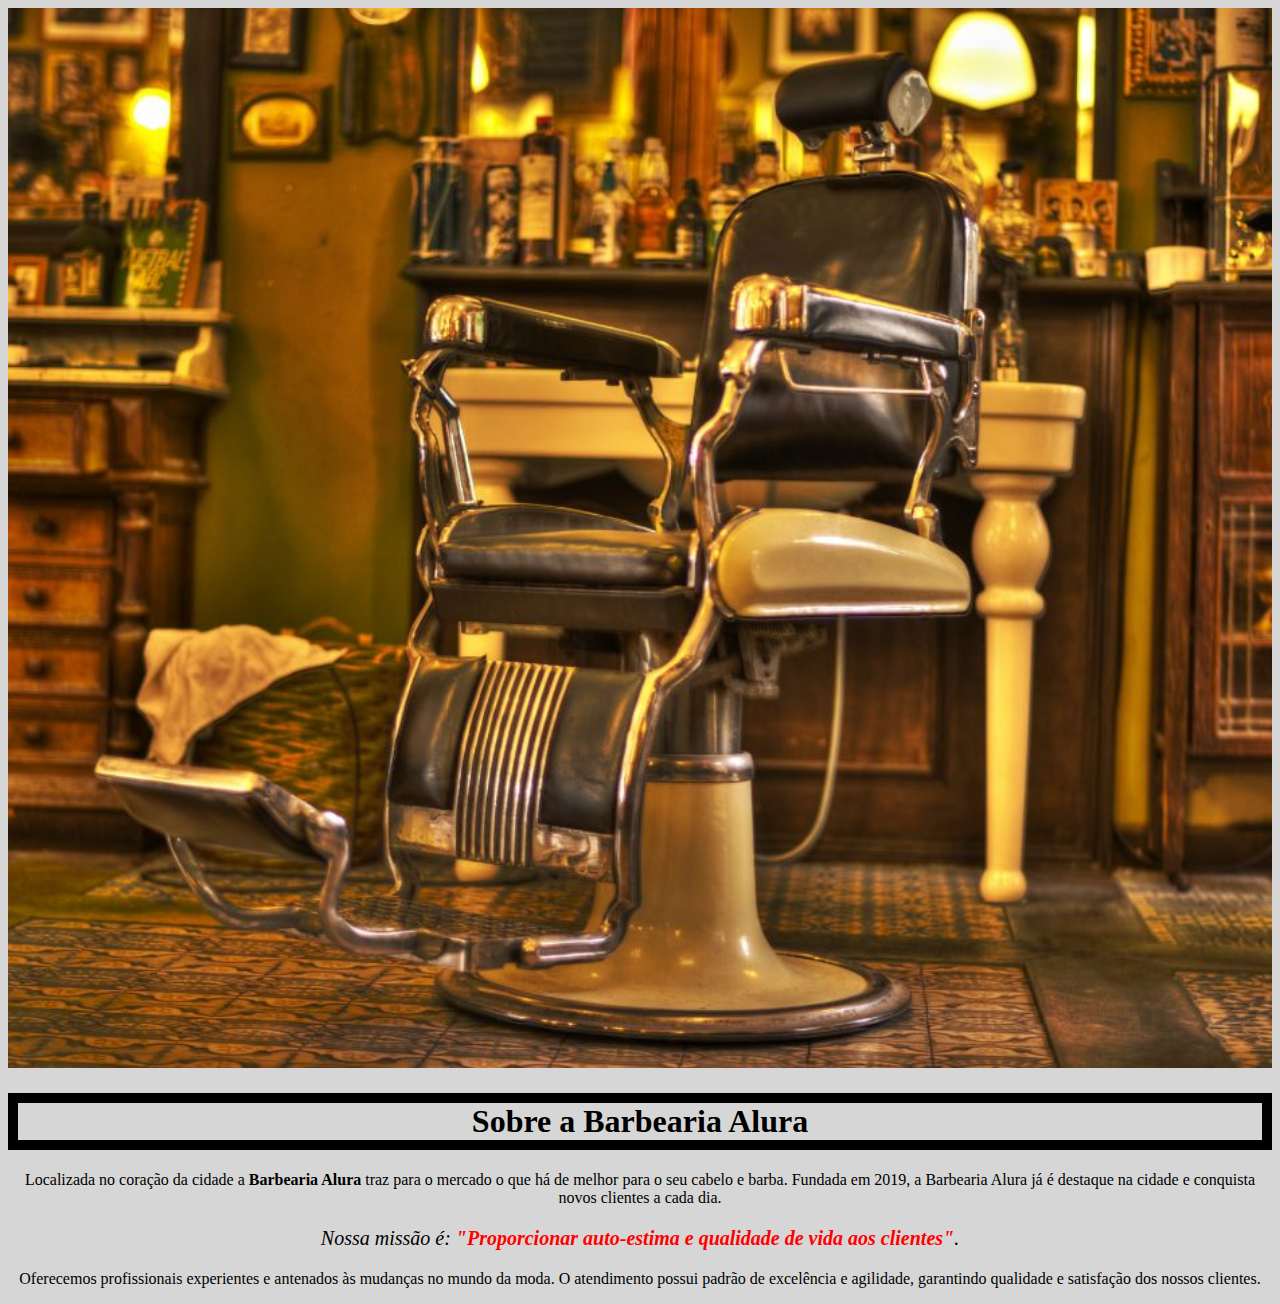
==== index.html @ f3758e51 "First Commit" ====
<!DOCTYPE html>
<html lang="en">
<head>
    <meta charset="UTF-8">
    <meta http-equiv="X-UA-Compatible" content="IE=edge">
    <meta name="viewport" content="width=device-width, initial-scale=1.0">
    <link rel="stylesheet" href="style.css">
    <title>Barbearia da Alura</title>
</head>
<body>
    <img src="barbearia.jpg" alt="">
    <h1>Sobre a Barbearia Alura</h1>

    <p>Localizada no coração da cidade a <strong>Barbearia Alura</strong> traz para o mercado o que há de melhor para o seu cabelo e barba. 
    Fundada em 2019, a Barbearia Alura já é destaque na cidade e conquista novos clientes a cada dia.</p>

    <p style="font-size: 20px;"><em>Nossa missão é: <strong>"Proporcionar auto-estima e qualidade de vida aos clientes"</strong>.</em></p>
 
    <p>Oferecemos profissionais experientes e antenados às mudanças no mundo da moda. 
    O atendimento possui padrão de excelência e agilidade, garantindo qualidade e satisfação dos nossos clientes.</p>
</body>
</html>
---- style.css ----
body{
    background-color: #cccc;
    align-items: center;
}

img{
    width: 100%;
}

h1{
    border: 10px solid black;
    text-align: center;
}

p{
    text-align: center;
}

em strong {
    color: #FF0000;
}
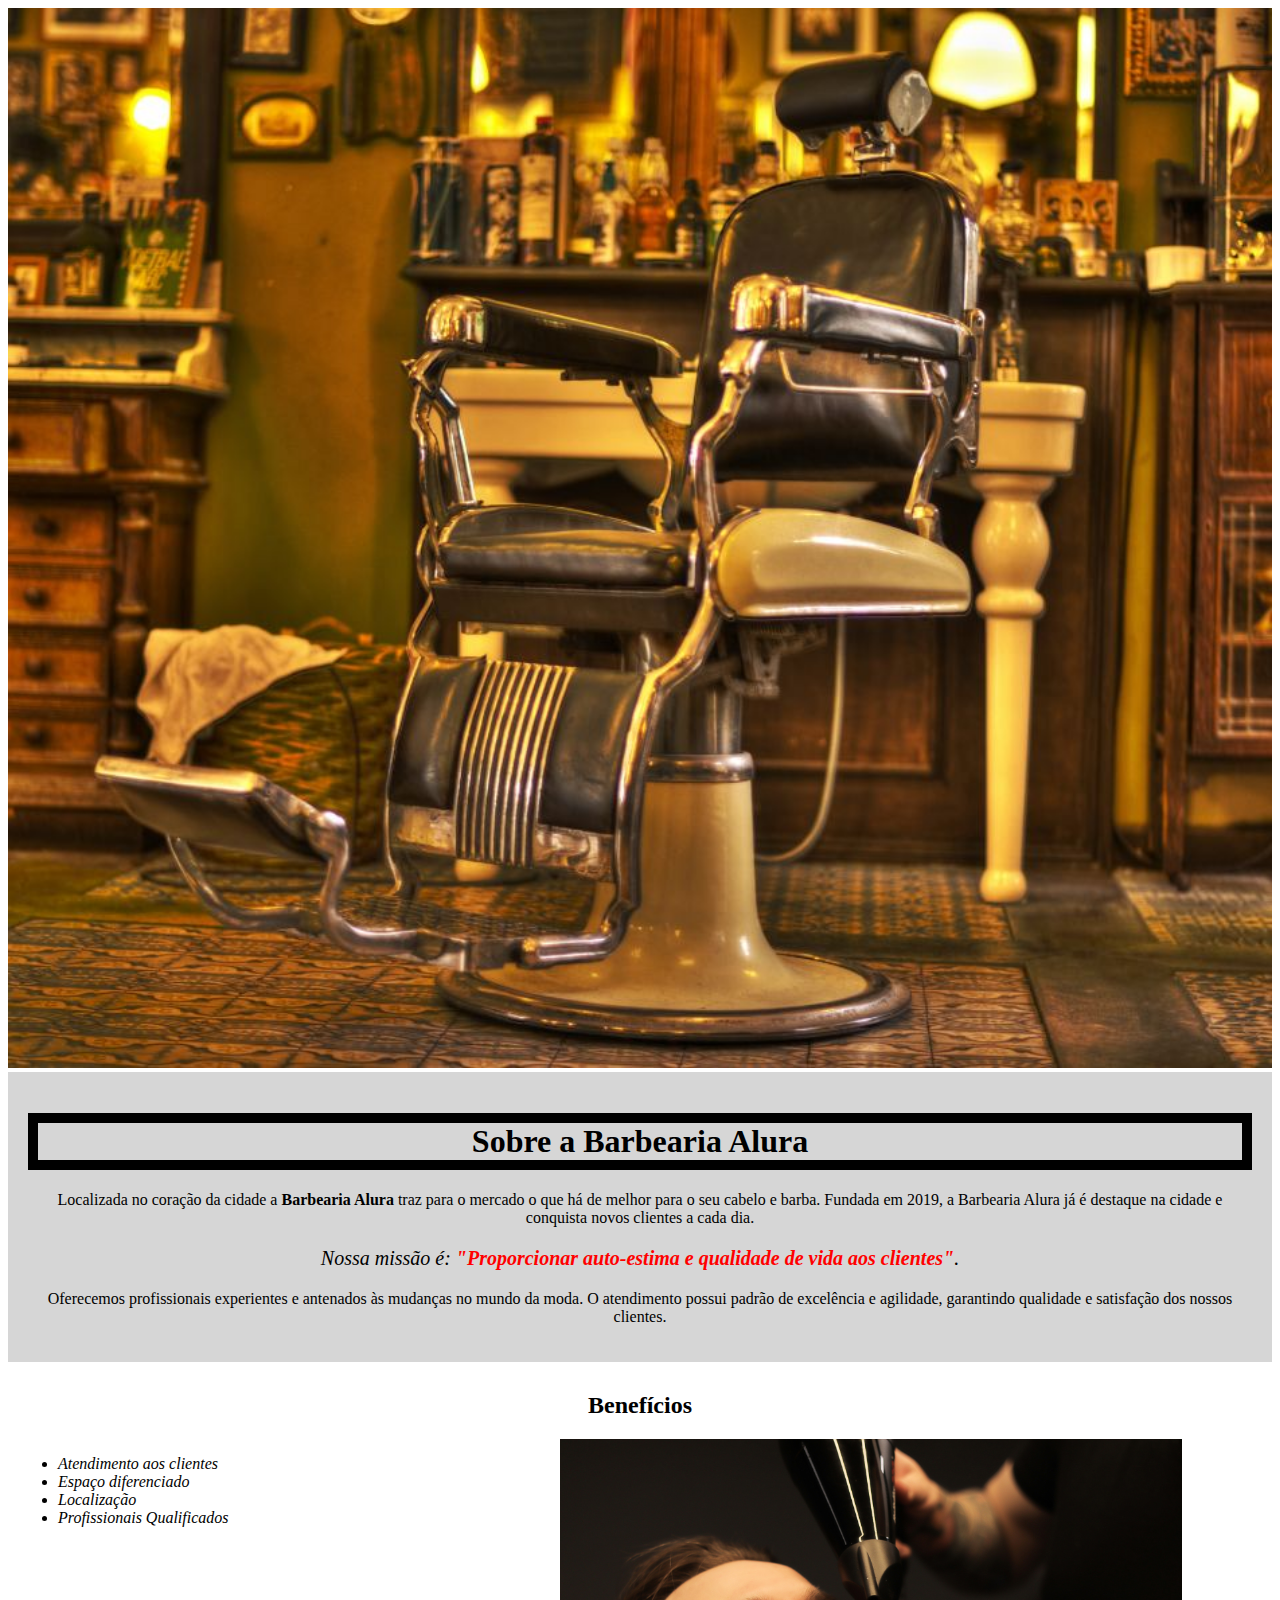
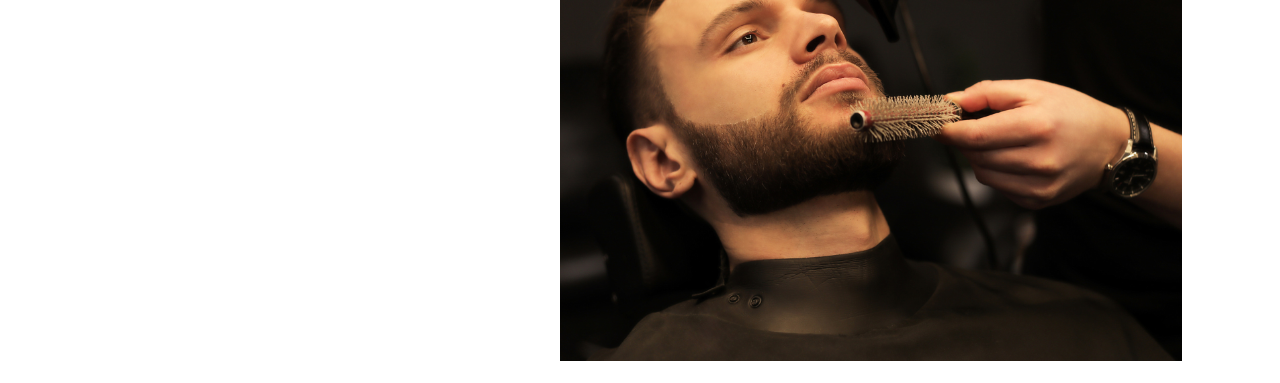
==== commit 1edee5ec: "Commit posicionamento" ====
--- a/index.html
+++ b/index.html
@@ -8,15 +8,30 @@
     <title>Barbearia da Alura</title>
 </head>
 <body>
-    <img src="barbearia.jpg" alt="">
-    <h1>Sobre a Barbearia Alura</h1>
+    <img id="banner" src="barbearia.jpg" alt="">
+    <div class="principal">
+        <h1>Sobre a Barbearia Alura</h1>
 
-    <p>Localizada no coração da cidade a <strong>Barbearia Alura</strong> traz para o mercado o que há de melhor para o seu cabelo e barba. 
-    Fundada em 2019, a Barbearia Alura já é destaque na cidade e conquista novos clientes a cada dia.</p>
+        <p>Localizada no coração da cidade a <strong>Barbearia Alura</strong> traz para o mercado o que há de melhor para o seu cabelo e barba. 
+        Fundada em 2019, a Barbearia Alura já é destaque na cidade e conquista novos clientes a cada dia.</p>
 
-    <p style="font-size: 20px;"><em>Nossa missão é: <strong>"Proporcionar auto-estima e qualidade de vida aos clientes"</strong>.</em></p>
- 
-    <p>Oferecemos profissionais experientes e antenados às mudanças no mundo da moda. 
-    O atendimento possui padrão de excelência e agilidade, garantindo qualidade e satisfação dos nossos clientes.</p>
+        <p id="missao"><em>Nossa missão é: <strong>"Proporcionar auto-estima e qualidade de vida aos clientes"</strong>.</em></p>
+    
+        <p>Oferecemos profissionais experientes e antenados às mudanças no mundo da moda. 
+        O atendimento possui padrão de excelência e agilidade, garantindo qualidade e satisfação dos nossos clientes.</p>
+    </div>
+
+    <div class="beneficios">
+        <h2>Benefícios</h2>
+
+        <ul>
+            <li class="itens">Atendimento aos clientes</li>
+            <li class="itens">Espaço diferenciado</li>
+            <li class="itens">Localização</li>
+            <li class="itens">Profissionais Qualificados</li>
+        </ul>
+        <img src="./barba.png" alt="" class="barba">
+    </div>
+
 </body>
 </html>--- a/style.css
+++ b/style.css
@@ -1,10 +1,15 @@
 body{
-    background-color: #cccc;
+    
     align-items: center;
 }
 
-img{
+#banner{
     width: 100%;
+}
+
+.principal{
+    background-color: #cccc;
+    padding: 20px;
 }
 
 h1{
@@ -16,6 +21,33 @@
     text-align: center;
 }
 
+#missao{
+    font-size: 20px;
+}
+
 em strong {
     color: #FF0000;
+}
+
+.itens{
+    font-style: italic;
+}
+
+.beneficios{
+    background-color: white;
+    padding: 10px;
+}
+
+ul{
+    display: inline-block;
+    vertical-align: top;
+    width: 40%;
+}
+
+h2{
+    text-align: center;
+}
+
+.barba{
+    width: 50%;
 }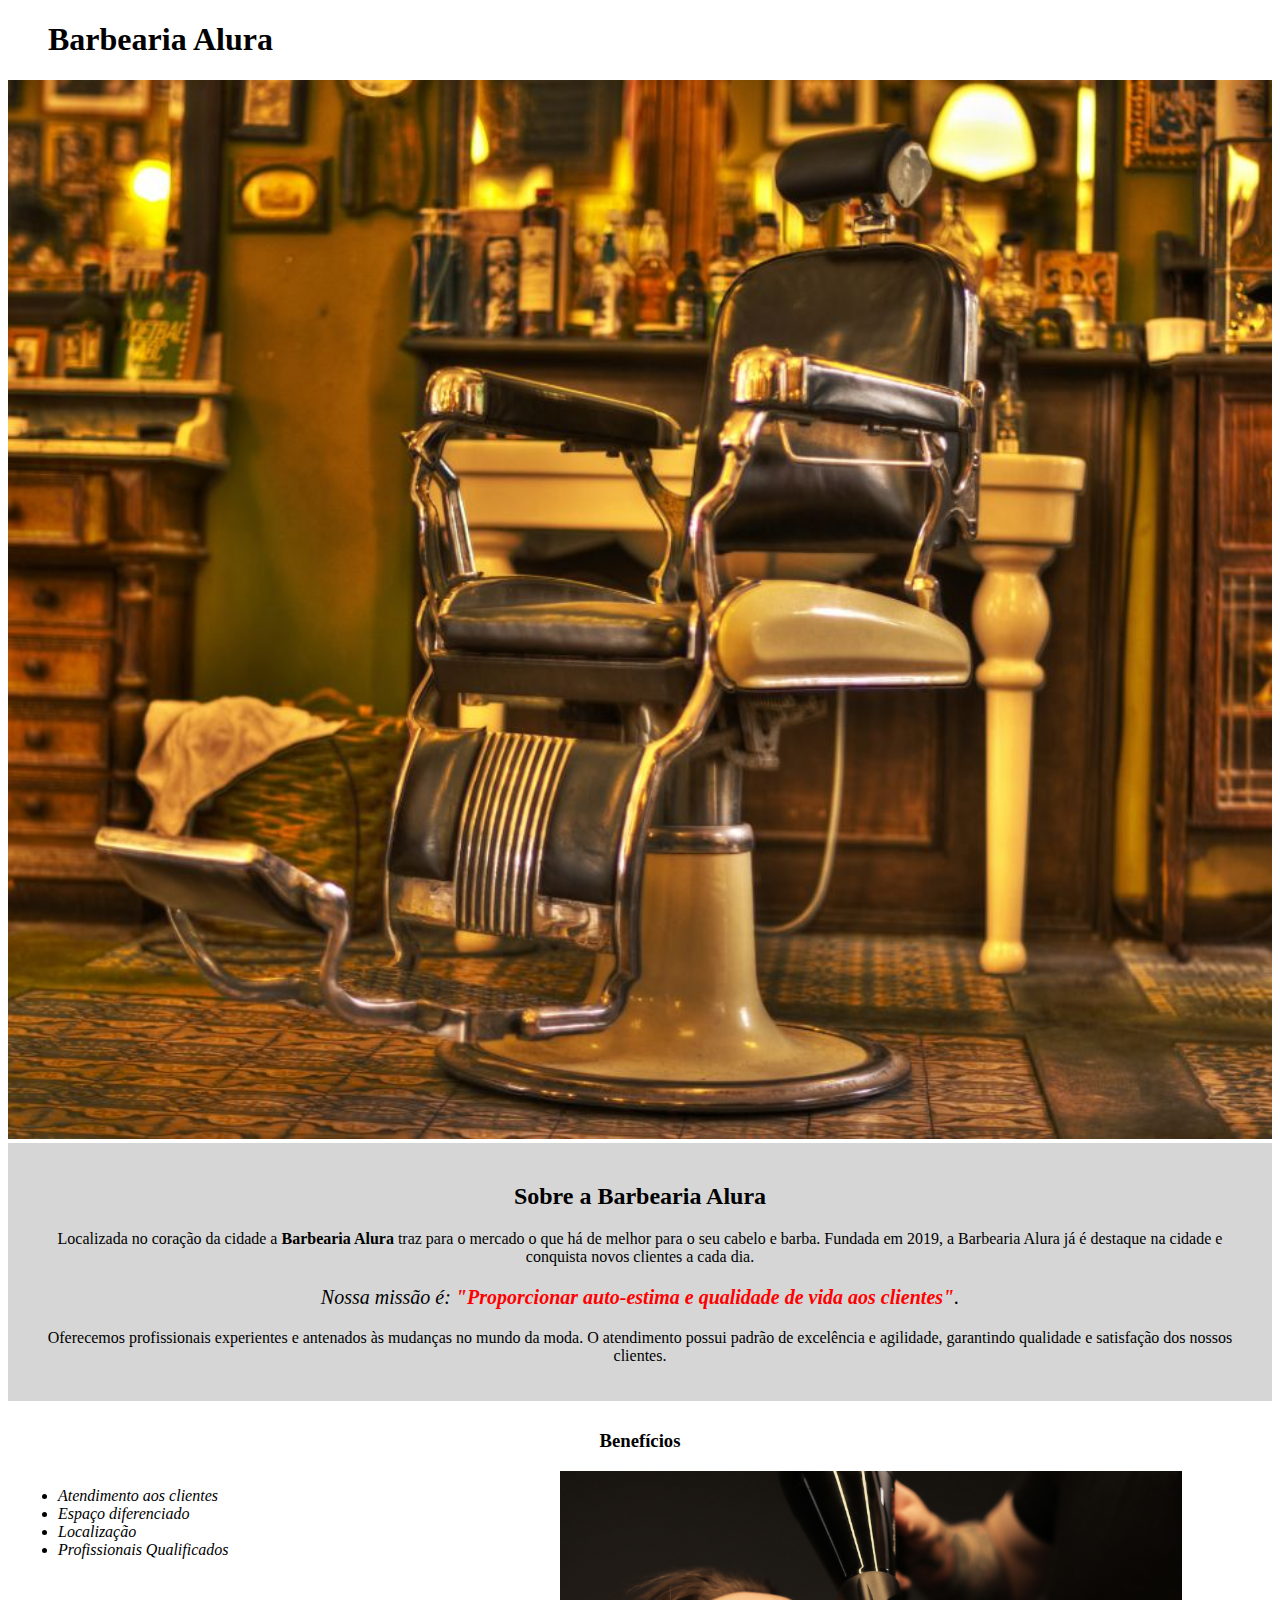
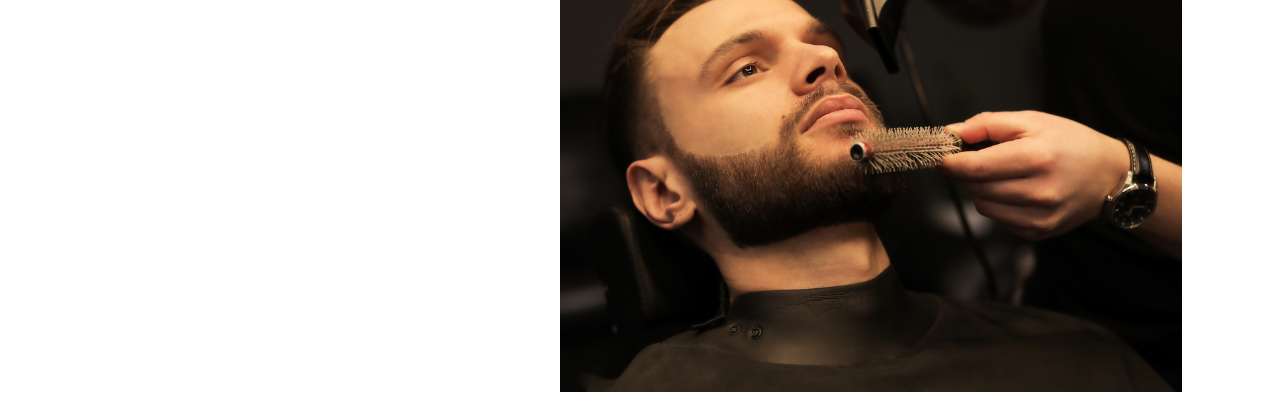
==== commit e6750df0: "Commit Ajustes" ====
--- a/index.html
+++ b/index.html
@@ -8,9 +8,12 @@
     <title>Barbearia da Alura</title>
 </head>
 <body>
+    <header>
+        <h1 class="titulo-principal">Barbearia Alura</h1>
+    </header>
     <img id="banner" src="barbearia.jpg" alt="">
     <div class="principal">
-        <h1>Sobre a Barbearia Alura</h1>
+        <h2 class="titulo-centralizado">Sobre a Barbearia Alura</h2>
 
         <p>Localizada no coração da cidade a <strong>Barbearia Alura</strong> traz para o mercado o que há de melhor para o seu cabelo e barba. 
         Fundada em 2019, a Barbearia Alura já é destaque na cidade e conquista novos clientes a cada dia.</p>
@@ -22,7 +25,7 @@
     </div>
 
     <div class="beneficios">
-        <h2>Benefícios</h2>
+        <h3 class="titulo-centralizado">Benefícios</h3>
 
         <ul>
             <li class="itens">Atendimento aos clientes</li>
--- a/style.css
+++ b/style.css
@@ -1,6 +1,10 @@
 body{
     
     align-items: center;
+}
+
+.titulo-principal{
+    padding-left: 40px;
 }
 
 #banner{
@@ -12,8 +16,7 @@
     padding: 20px;
 }
 
-h1{
-    border: 10px solid black;
+.titulo-centralizado{
     text-align: center;
 }
 
@@ -44,10 +47,6 @@
     width: 40%;
 }
 
-h2{
-    text-align: center;
-}
-
 .barba{
     width: 50%;
 }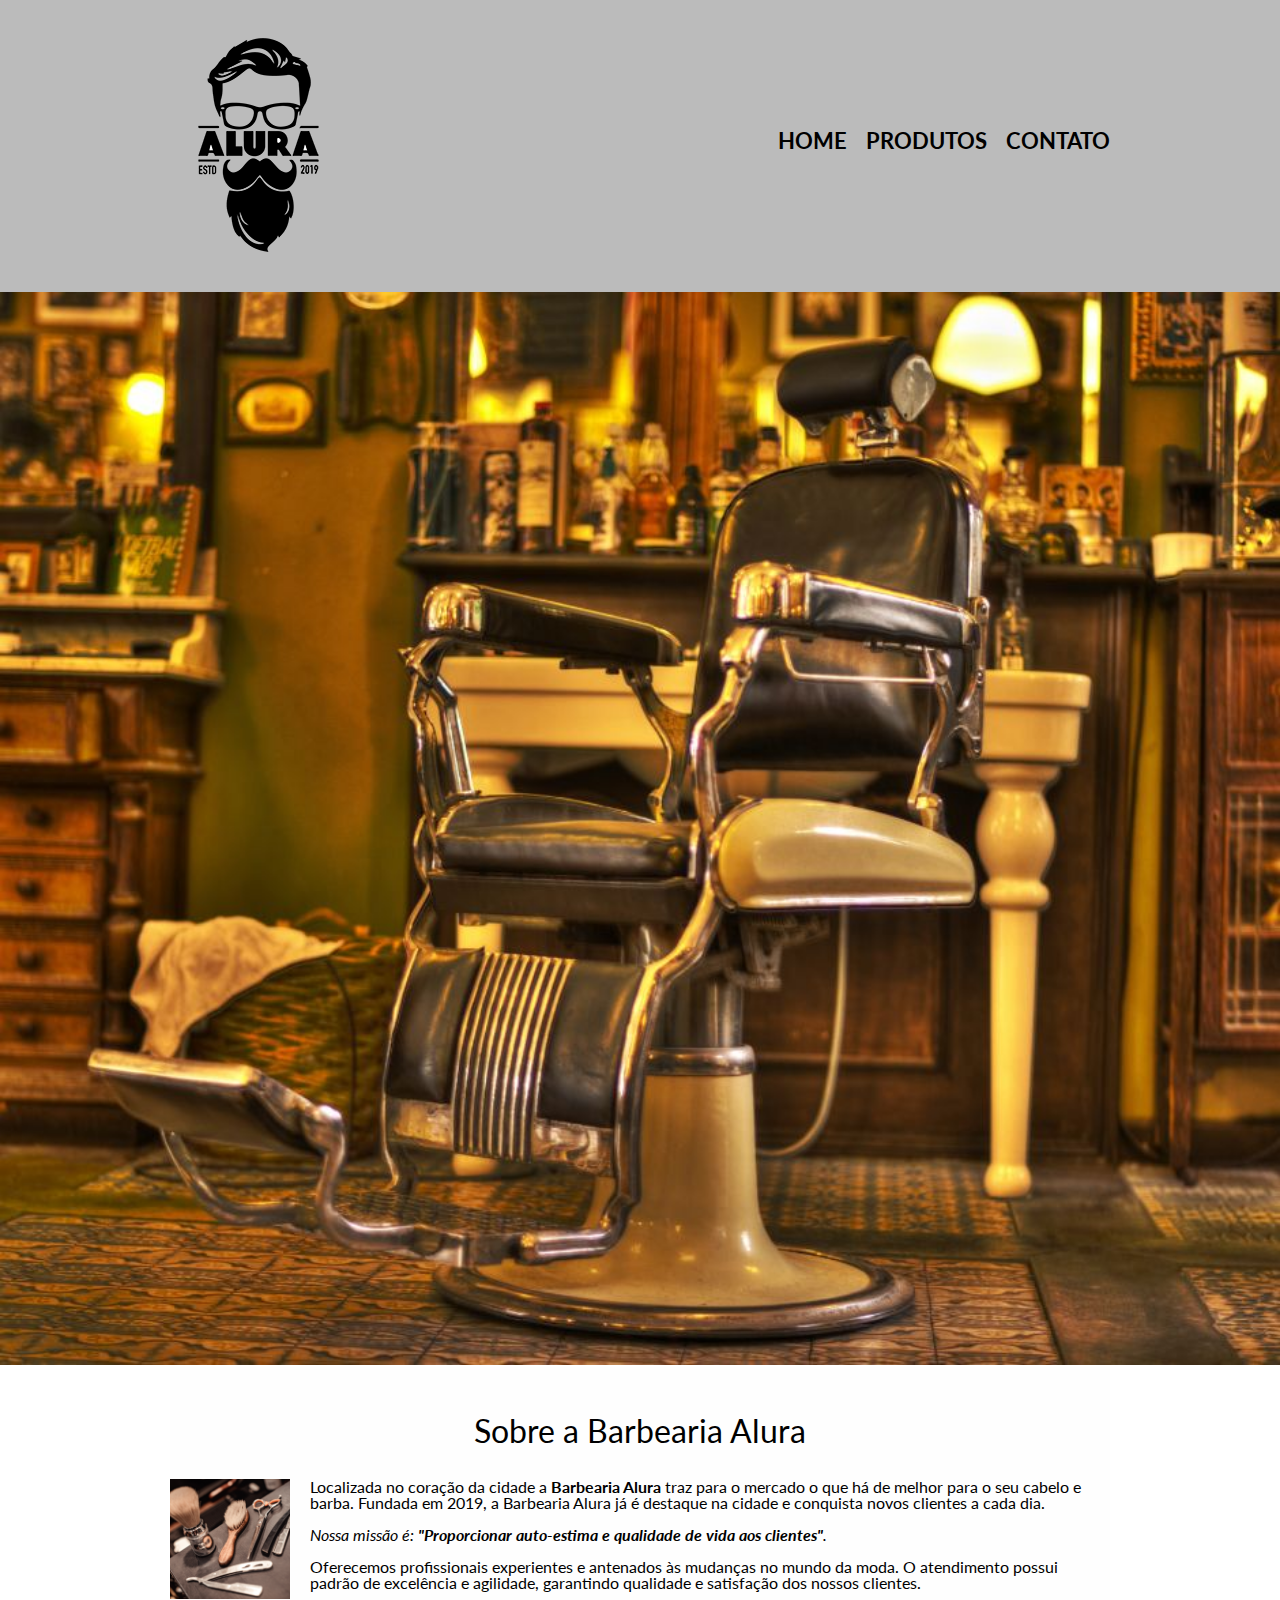
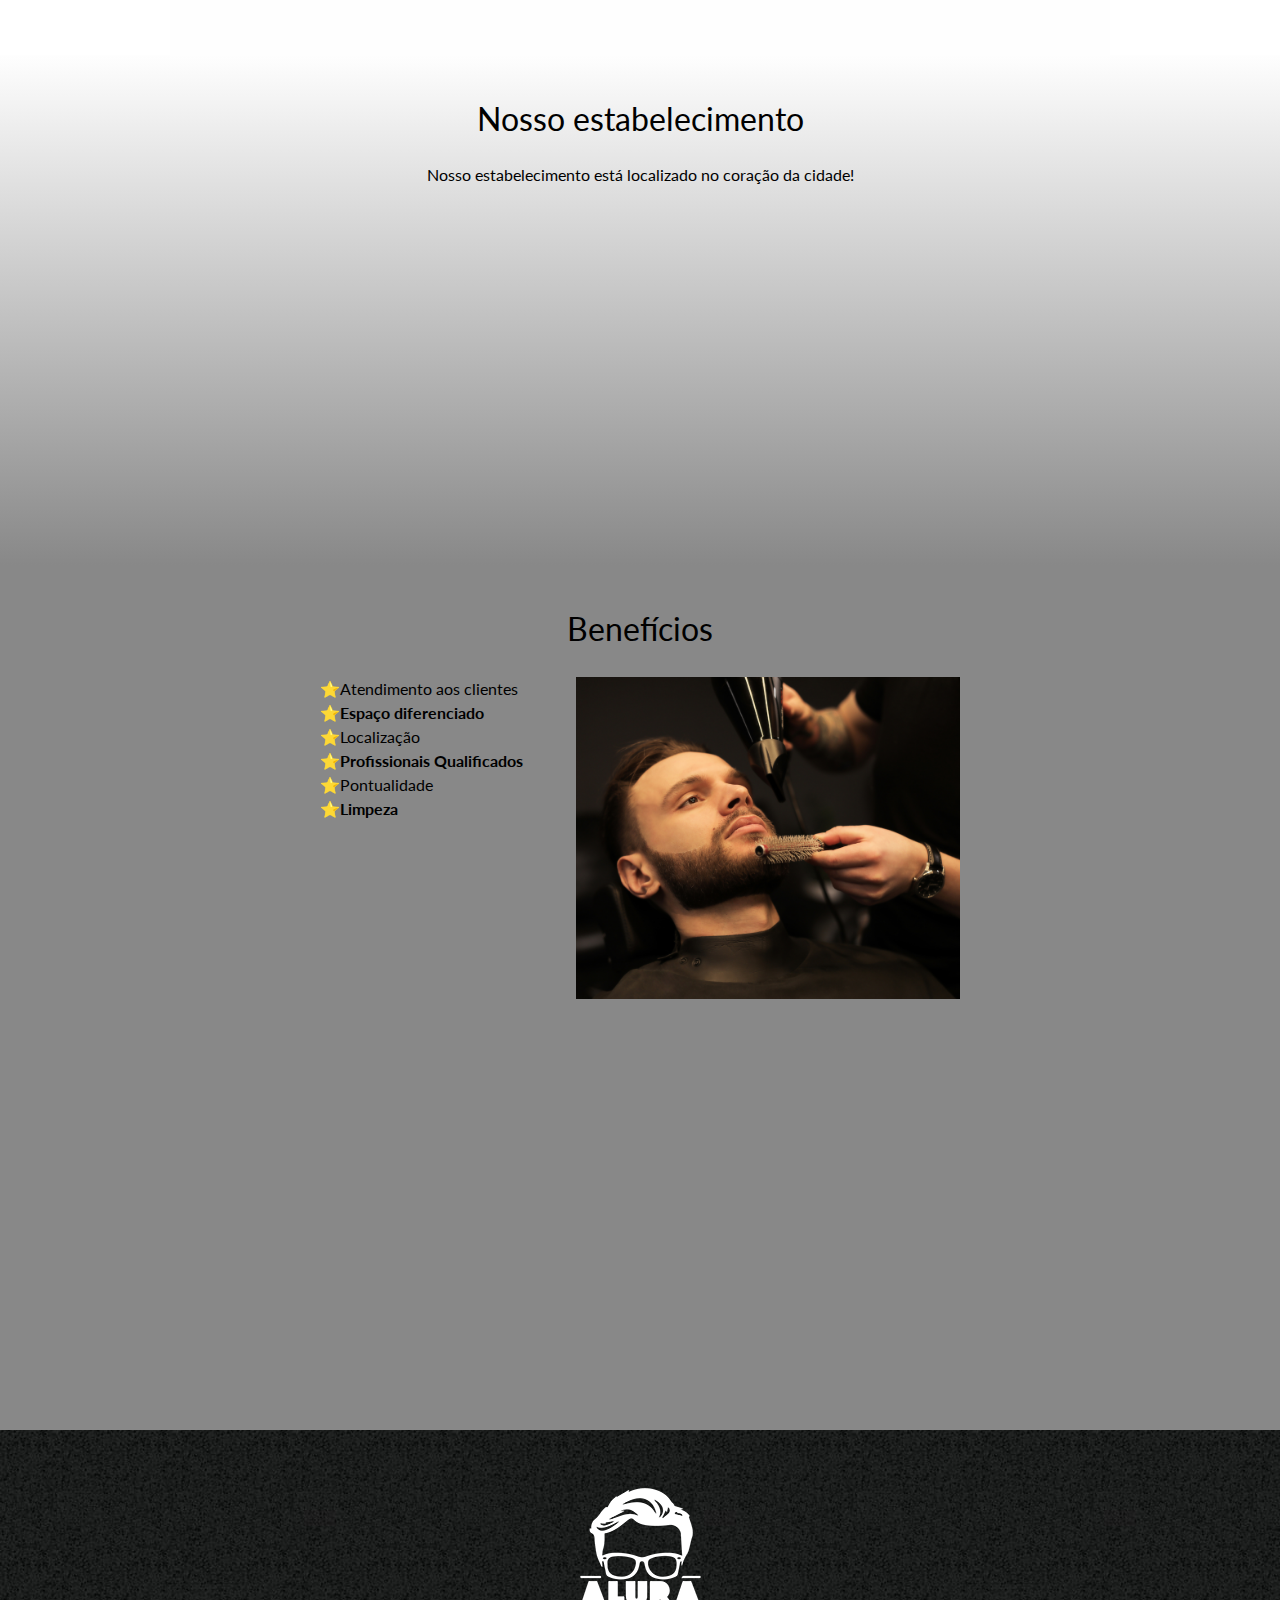
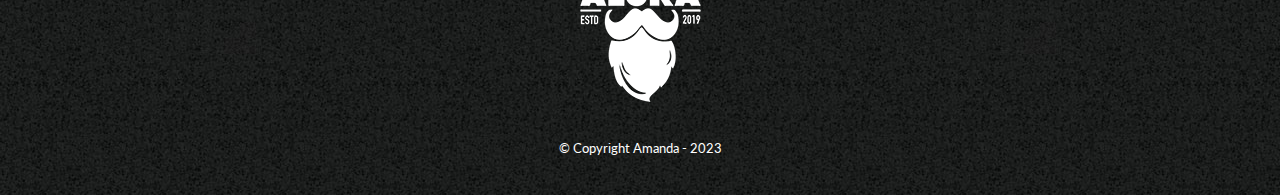
==== commit a759ba23: "Commit Avançando no CSS" ====
--- a/index.html
+++ b/index.html
@@ -4,37 +4,86 @@
     <meta charset="UTF-8">
     <meta http-equiv="X-UA-Compatible" content="IE=edge">
     <meta name="viewport" content="width=device-width, initial-scale=1.0">
+   
+    
+    <link rel="stylesheet" href="reset.css">
     <link rel="stylesheet" href="style.css">
+
+    <link rel="preconnect" href="https://fonts.googleapis.com">
+    <link rel="preconnect" href="https://fonts.gstatic.com" crossorigin>
+    <link href="https://fonts.googleapis.com/css2?family=Lato:wght@300;400&display=swap" rel="stylesheet">
+
     <title>Barbearia da Alura</title>
 </head>
 <body>
+    
     <header>
-        <h1 class="titulo-principal">Barbearia Alura</h1>
+        <div class="caixa">
+            <h1><img src="logo.png" alt=""></h1>
+
+            <nav>
+                <ul>
+                    <li><a href="">Home</a></li>
+                    <li><a href="">Produtos</a></li>
+                    <li><a href="">Contato</a></li>
+                </ul>
+            </nav>
+        </div>
     </header>
-    <img id="banner" src="barbearia.jpg" alt="">
-    <div class="principal">
-        <h2 class="titulo-centralizado">Sobre a Barbearia Alura</h2>
 
-        <p>Localizada no coração da cidade a <strong>Barbearia Alura</strong> traz para o mercado o que há de melhor para o seu cabelo e barba. 
-        Fundada em 2019, a Barbearia Alura já é destaque na cidade e conquista novos clientes a cada dia.</p>
+    <img class="banner" src="barbearia.jpg" alt="">
 
-        <p id="missao"><em>Nossa missão é: <strong>"Proporcionar auto-estima e qualidade de vida aos clientes"</strong>.</em></p>
-    
-        <p>Oferecemos profissionais experientes e antenados às mudanças no mundo da moda. 
-        O atendimento possui padrão de excelência e agilidade, garantindo qualidade e satisfação dos nossos clientes.</p>
-    </div>
+    <main>
+        <section class="principal">
+            <h2 class="titulo-principal">Sobre a Barbearia Alura</h2>
 
-    <div class="beneficios">
-        <h3 class="titulo-centralizado">Benefícios</h3>
+            <img class="utensilios" src="./utensilios.png" alt="Utensilios de um barbeiro">
 
-        <ul>
-            <li class="itens">Atendimento aos clientes</li>
-            <li class="itens">Espaço diferenciado</li>
-            <li class="itens">Localização</li>
-            <li class="itens">Profissionais Qualificados</li>
-        </ul>
-        <img src="./barba.png" alt="" class="barba">
-    </div>
+            <p>Localizada no coração da cidade a <strong>Barbearia Alura</strong> traz para o mercado o que há de melhor para o seu cabelo e barba. 
+            Fundada em 2019, a Barbearia Alura já é destaque na cidade e conquista novos clientes a cada dia.</p>
 
+            <p id="missao"><em>Nossa missão é: <strong>"Proporcionar auto-estima e qualidade de vida aos clientes"</strong>.</em></p>
+        
+            <p>Oferecemos profissionais experientes e antenados às mudanças no mundo da moda. 
+            O atendimento possui padrão de excelência e agilidade, garantindo qualidade e satisfação dos nossos clientes.</p>
+        </section>
+
+        <section class="mapa">
+            <h3 class="titulo-principal">Nosso estabelecimento</h3>
+            <p>Nosso estabelecimento está localizado no coração da cidade!</p>
+
+            <div class="mapa-conteudo">
+                <iframe src="https://www.google.com/maps/embed?pb=!1m18!1m12!1m3!1d59946929.90775769!2d-82.66009940000006!3d-23.50118310000001!2m3!1f0!2f0!3f0!3m2!1i1024!2i768!4f13.1!3m3!1m2!1s0x94ceff433327a033%3A0xe9c5dcabf7db454d!2salura!5e0!3m2!1spt-BR!2sbr!4v1683316298587!5m2!1spt-BR!2sbr" 
+                width="100%" height="300" style="border:0;" allowfullscreen="" loading="lazy" referrerpolicy="no-referrer-when-downgrade"></iframe>
+            </div>
+        </section>
+
+        <section class="beneficios">
+            <h3 class="titulo-principal">Benefícios</h3>
+
+            <div class="conteudo-beneficios">
+                <ul class="lista-beneficios">
+                    <li class="itens">Atendimento aos clientes</li>
+                    <li class="itens">Espaço diferenciado</li>
+                    <li class="itens">Localização</li>
+                    <li class="itens">Profissionais Qualificados</li>
+                    <li class="itens">Pontualidade</li>
+                    <li class="itens">Limpeza</li>
+                </ul><img src="./barba.png" alt="" class="barba">
+
+            </div>
+
+            <div class="video">
+                <iframe width="560" height="315" src="https://www.youtube.com/embed/wcVVXUV0YUY" 
+                frameborder="0" allow="accelerometer; autoplay; encrypted-media; gyroscope; 
+                picture-in-picture" allowfullscreen></iframe>
+            </div>
+        </section>
+    </main>
+
+    <footer>
+        <img src="./logo-branco.png" alt="">
+        <p class="copyright">&copy; Copyright Amanda - 2023</p>
+    </footer>
 </body>
 </html>--- a/style.css
+++ b/style.css
@@ -1,52 +1,241 @@
 body{
-    
-    align-items: center;
-}
-
-.titulo-principal{
-    padding-left: 40px;
-}
-
-#banner{
-    width: 100%;
-}
-
-.principal{
-    background-color: #cccc;
-    padding: 20px;
-}
-
-.titulo-centralizado{
-    text-align: center;
-}
-
-p{
-    text-align: center;
-}
-
-#missao{
-    font-size: 20px;
-}
-
-em strong {
-    color: #FF0000;
-}
-
-.itens{
-    font-style: italic;
-}
-
-.beneficios{
-    background-color: white;
-    padding: 10px;
-}
-
-ul{
+    font-family: 'Lato', sans-serif;
+}
+
+header{
+    background: #bbbbbb;
+    padding: 20px 0;
+}
+
+.caixa{
+    position: relative;
+    width: 940px;
+    margin: 0 auto;
+}
+
+nav{
+    position: absolute;
+    top: 110px;
+    right: 0;
+}
+
+nav li{
+    display: inline;
+    margin: 0 0 0 15px;
+}
+
+nav a{
+    text-transform: uppercase;
+    font-weight: bold;
+    color: black;
+    font-size: 22px;
+    text-decoration: none;
+}
+
+nav a:hover{
+    color: orangered;
+    text-decoration: underline;
+}
+
+.produtos{
+    width: 940px;
+    margin: 0 auto;
+    padding: 50px 0px;
+}
+
+.produtos li{
     display: inline-block;
     vertical-align: top;
+    text-align: center;
+    width: 30%;
+    margin: 0 1.5%;
+    padding: 30px 20px;
+    box-sizing: border-box;
+    border: 4px solid black;
+    border-radius: 30px;
+}
+
+.produtos li:hover h2{
+    font-size: 42px;
+}
+
+.produtos li:hover{
+    border-color: orangered;
+}
+
+.produtos li:active{
+    border-color: blue;
+}
+
+.produtos h2{
+    font-size: 30px;
+    font-weight: bold;
+}
+
+.descricao{
+    font-size: 18px;
+}
+
+.preco{
+    font-size: 22px;
+    font-weight: bold;
+    margin-top: 10px;
+}
+
+footer{
+    text-align: center;
+    background-image: url("bg.jpg");
+    padding: 40px 0;
+}
+
+.copyright{
+    color: white;
+    font-size: 13px;
+    margin: 20px 0 0;
+}
+
+form{
+    margin: 40px 0px;
+}
+
+form label, form legend{
+    display: block;
+    font-size: 20px;
+    margin: 0 0 10px;
+}
+
+.input-padrao{
+    display: block;
+    margin-bottom: 20px;
+    padding: 10px 25px;
+    width: 50%;
+}
+
+.checkbox{
+    margin: 30px 0;
+}
+
+.enviar{
     width: 40%;
+    margin: 60px;
+    padding: 15px 0;
+    background: orangered;
+    color: white;
+    font-weight: bold;
+    font-size: 18px;
+    border: none;
+    border-radius: 9px;
+    box-shadow: 4px 4px 4px black;
+    transition: 1s all;
+    cursor: pointer;
+}
+
+.enviar:hover{
+    background: darkorange;
+    transform: scale(1.2);
+}
+
+table{
+    margin: 20px 0 40px;
+}
+
+thead{
+    background: #555555;
+    color: white;
+    font-weight: bold;
+}
+
+td, th{
+    border: 1px solid #000000;
+    padding: 15px 8px;
+}
+
+/*CSS da página inicial*/
+
+.banner{
+    width: 100%;
+}
+
+.titulo-principal{
+    text-align: center;
+    font-size: 2em;
+    margin: 0 0 1em;
+    clear: left;
+}
+
+.principal{
+    padding: 3em 0;
+    background: #fefefe;
+    width: 940px;
+    margin: 0 auto;
+}
+
+.principal p{
+    margin: 0 0 1em;
+}
+
+.principal strong{
+    font-weight: bold;
+}
+
+.principal em{
+    font-style: italic;
+}
+
+.utensilios{
+    float: left;
+    width: 120px;
+    margin: 0 20px 20px 0;
+}
+
+.mapa{
+    padding: 3em 0;
+    background: linear-gradient(#fefefe, #888888)
+}
+
+.mapa-conteudo{
+    width: 940px;
+    margin: 0 auto;
+}
+
+.mapa p{
+    margin: 0 0 2em;
+    text-align: center;
+}
+
+.beneficios{
+    padding: 3em 0;
+    background: #888888;
+}
+
+.conteudo-beneficios{
+    width: 640px;
+    margin: 0 auto;
+}
+
+.lista-beneficios{
+    width: 40%;
+    display: inline-block;
+    vertical-align: top;
+}
+
+.itens{
+    line-height: 1.5;
+}
+
+.itens:nth-child(2n){
+    font-weight: bold;
+}
+
+.itens:before{
+    content: "⭐";
 }
 
 .barba{
-    width: 50%;
+    width: 60%;
+}
+
+.video{
+    width: 560px;
+    margin: 2em auto;
 }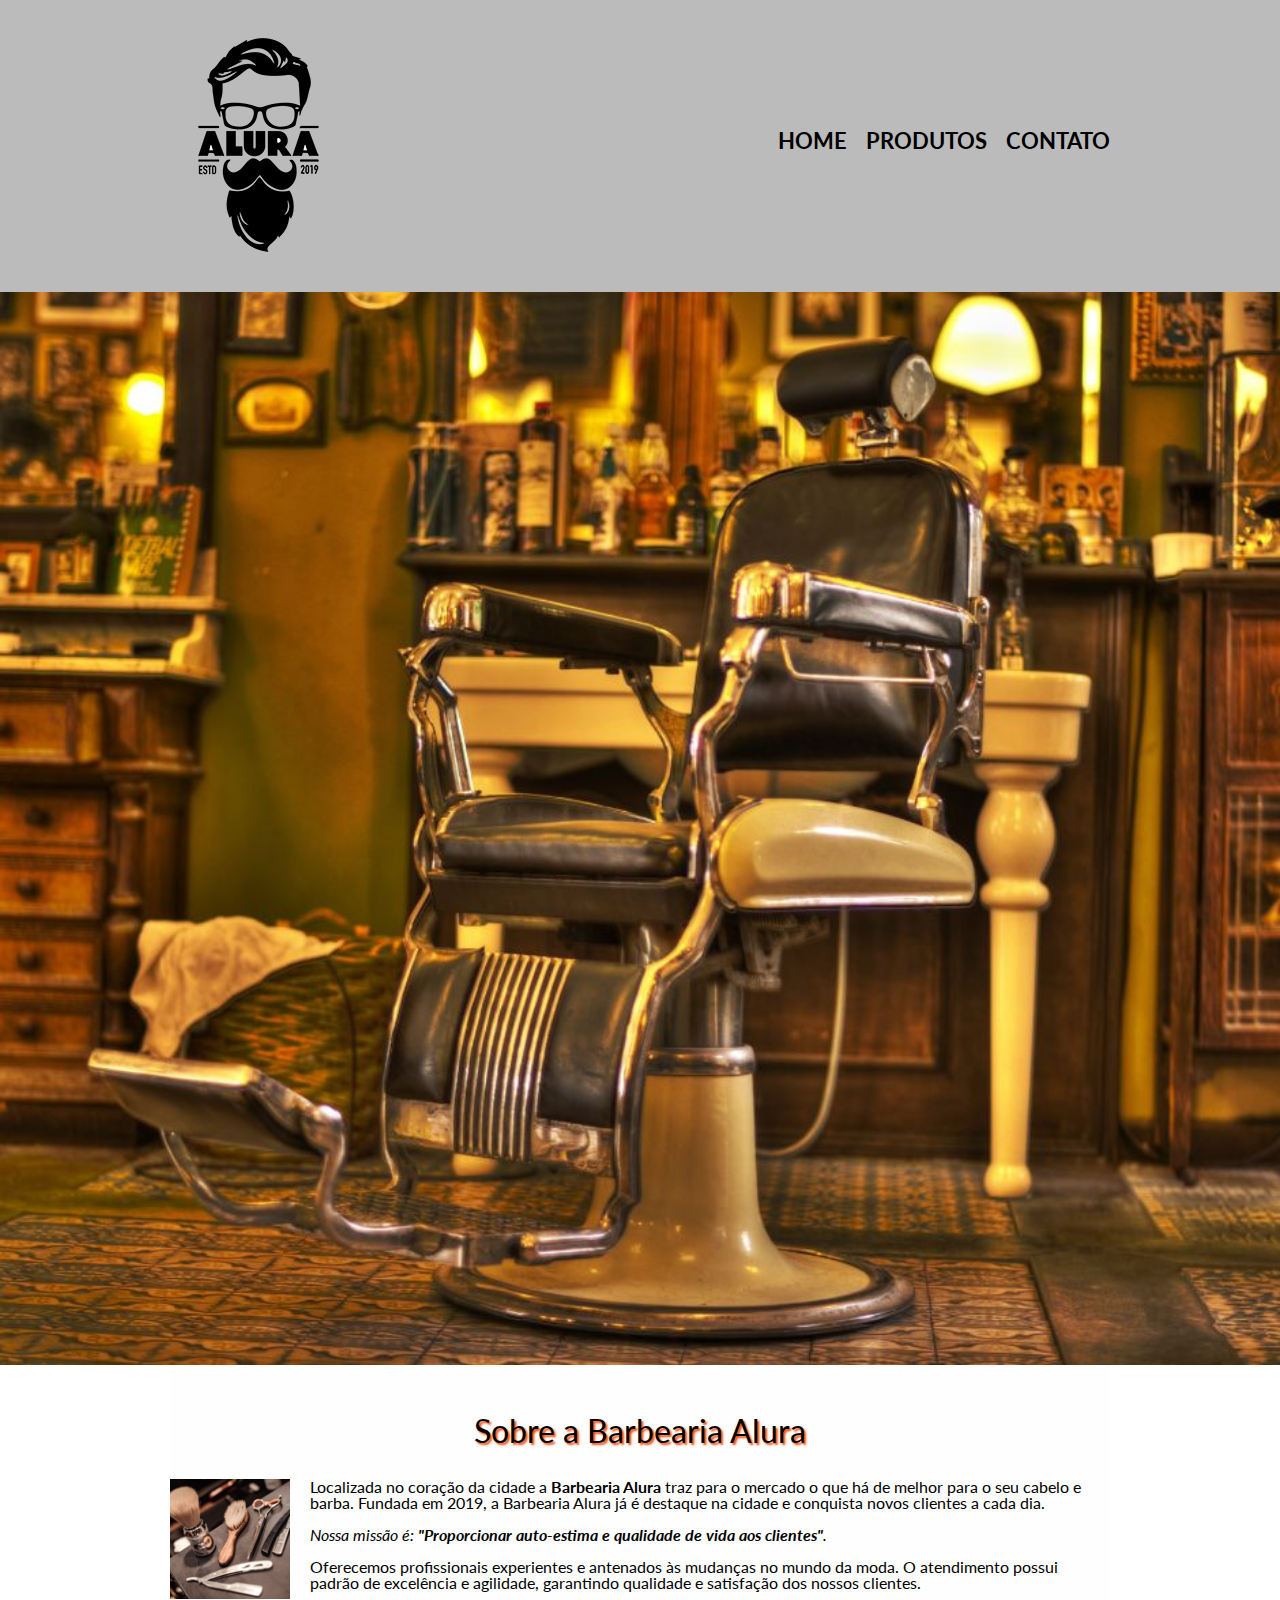
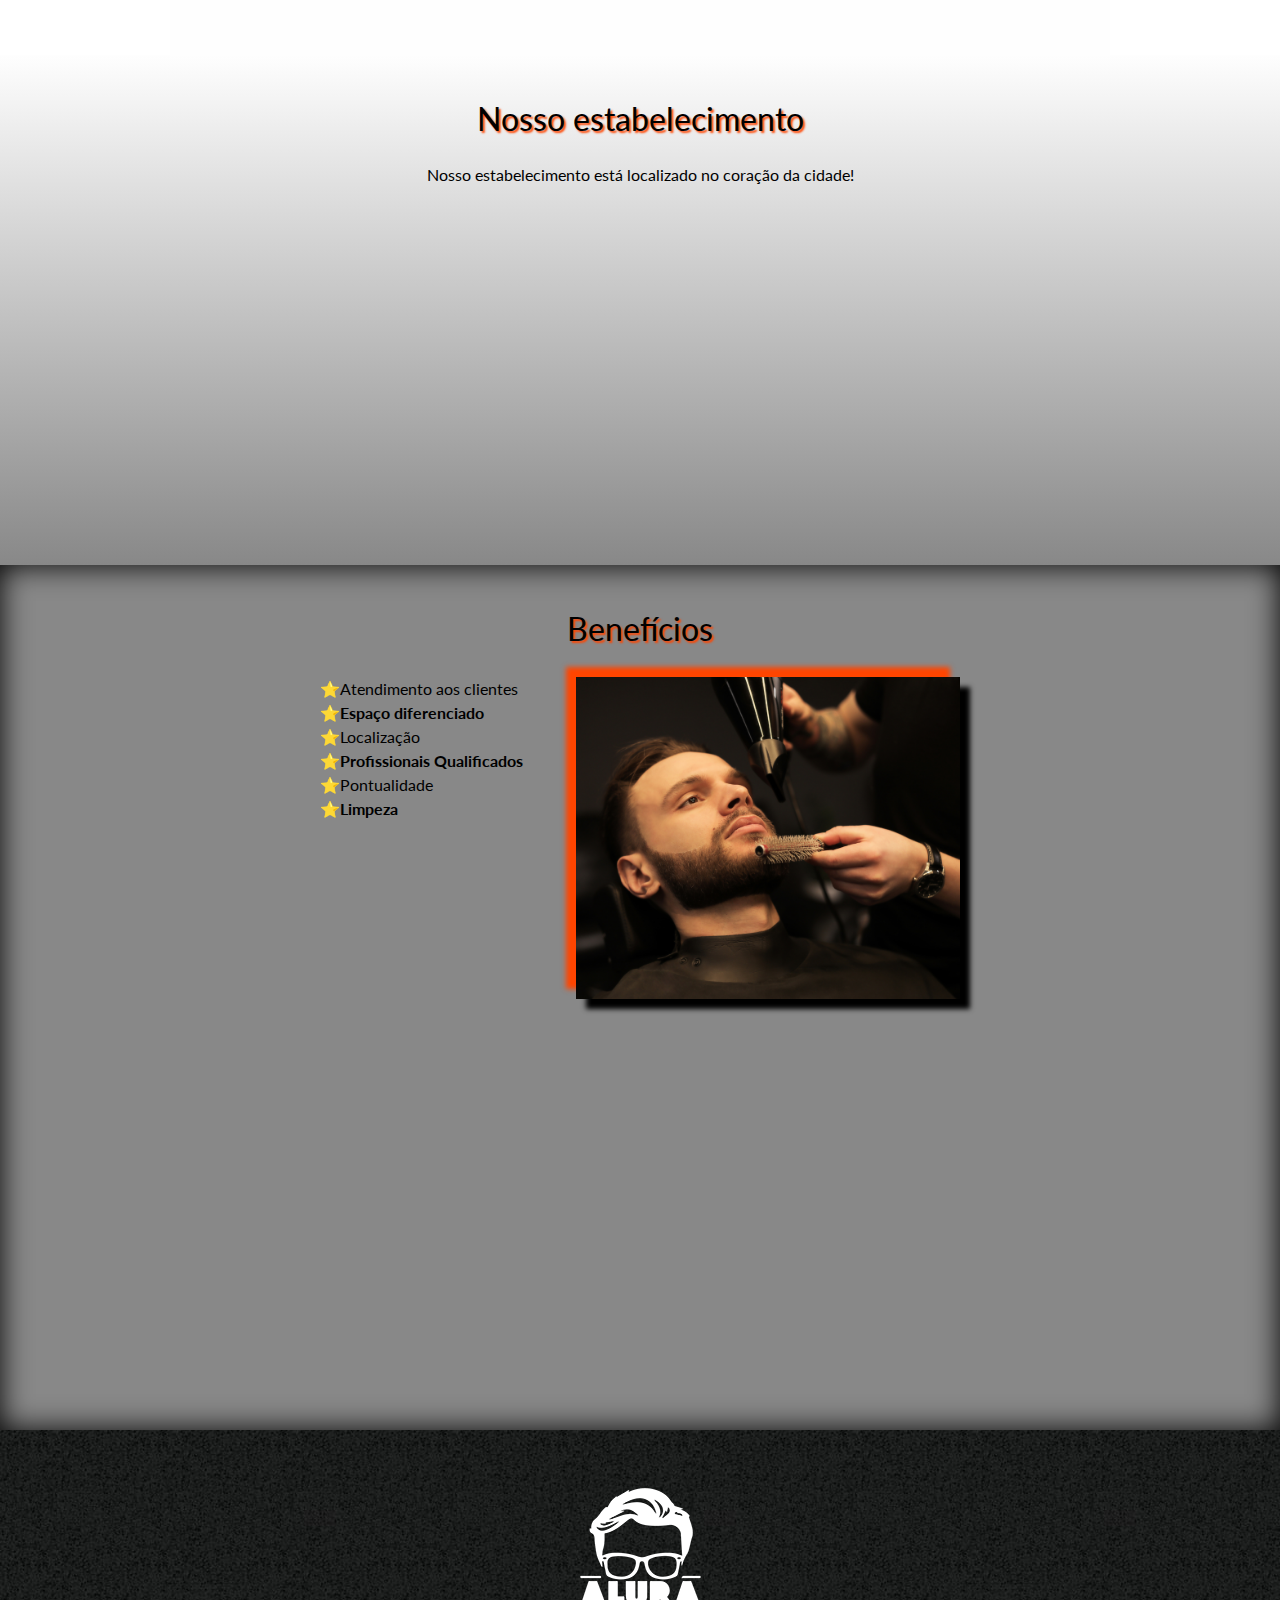
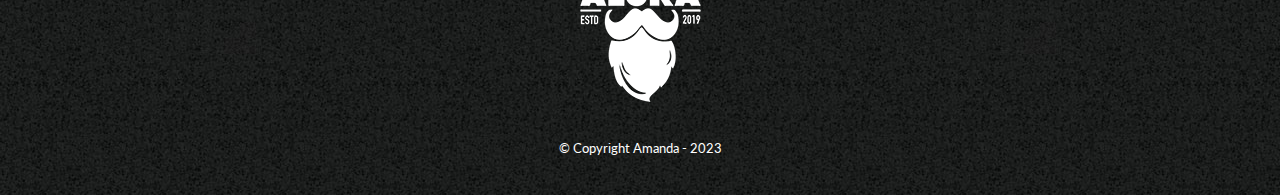
==== commit dd70ee51: "Commit Responsividade" ====
--- a/index.html
+++ b/index.html
@@ -74,7 +74,7 @@
             </div>
 
             <div class="video">
-                <iframe width="560" height="315" src="https://www.youtube.com/embed/wcVVXUV0YUY" 
+                <iframe width="100%" height="315" src="https://www.youtube.com/embed/wcVVXUV0YUY" 
                 frameborder="0" allow="accelerometer; autoplay; encrypted-media; gyroscope; 
                 picture-in-picture" allowfullscreen></iframe>
             </div>
--- a/style.css
+++ b/style.css
@@ -161,6 +161,7 @@
     font-size: 2em;
     margin: 0 0 1em;
     clear: left;
+    text-shadow: 2px 2px 2px orangered;
 }
 
 .principal{
@@ -206,6 +207,7 @@
 .beneficios{
     padding: 3em 0;
     background: #888888;
+    box-shadow: inset 0 0 30px black;
 }
 
 .conteudo-beneficios{
@@ -233,9 +235,31 @@
 
 .barba{
     width: 60%;
+    opacity: 1;
+    transition: 400ms;
+    box-shadow: 10px 10px 5px black, -10px -10px 5px orangered;
+}
+
+.barba:hover{
+    opacity: 0.3;
 }
 
 .video{
     width: 560px;
     margin: 2em auto;
+}
+
+@media screen and (max-width: 480px){
+    .caixa, .principal, .conteudo-beneficios, .mapa-conteudo, .video{
+        width: auto;
+    }
+    h1 {
+        text-align: center;
+    }
+    nav {
+        position: static;
+    }
+    .lista-beneficios, .barba{
+        width: 100%;
+    }
 }